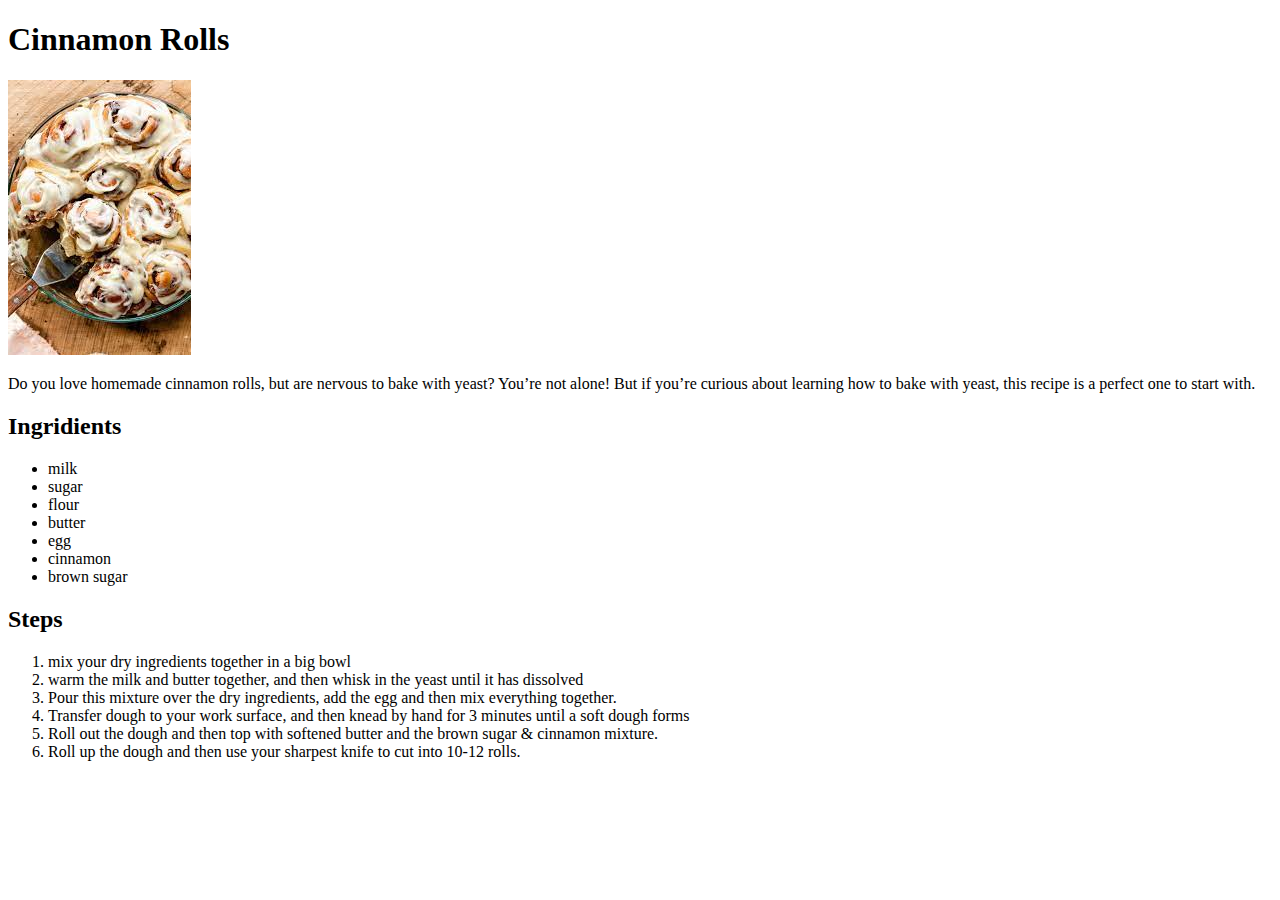
==== recipes/cinnamonrolls.html @ 1274153f "HTML part of the recipe project" ====
<!DOCTYPE html>
<html lang="en">
<head>
    <meta charset="UTF-8">
    <title>Cinnamon Rolls</title>
</head>
<body>
    <h1>Cinnamon Rolls</h1>
    <img src="../img/cinnamonrolls.jpeg" alt="frosted cinnamon rolls">
    <p>Do you love homemade cinnamon rolls, but are nervous to bake with yeast? You’re not alone! But if you’re curious about learning how to bake with yeast, this recipe is a perfect one to start with.</p>

    <h2>Ingridients</h2>
    <ul>
        <li>milk</li>
        <li>sugar</li>
        <li>flour</li>
        <li>butter</li>
        <li>egg</li>
        <li>cinnamon</li>
        <li>brown sugar</li>
    </ul>

    <h2>Steps</h2>
    <ol>
        <li> mix your dry ingredients together in a big bowl</li>
        <li>warm the milk and butter together, and then whisk in the yeast until it has dissolved</li>
        <li>Pour this mixture over the dry ingredients, add the egg and then mix everything together.</li>
        <li>Transfer dough to your work surface, and then knead by hand for 3 minutes until a soft dough forms</li>
        <li>Roll out the dough and then top with softened butter and the brown sugar & cinnamon mixture.</li>
        <li>Roll up the dough and then use your sharpest knife to cut into 10-12 rolls.</li>
        
    </ol>
    
</body>
</html>
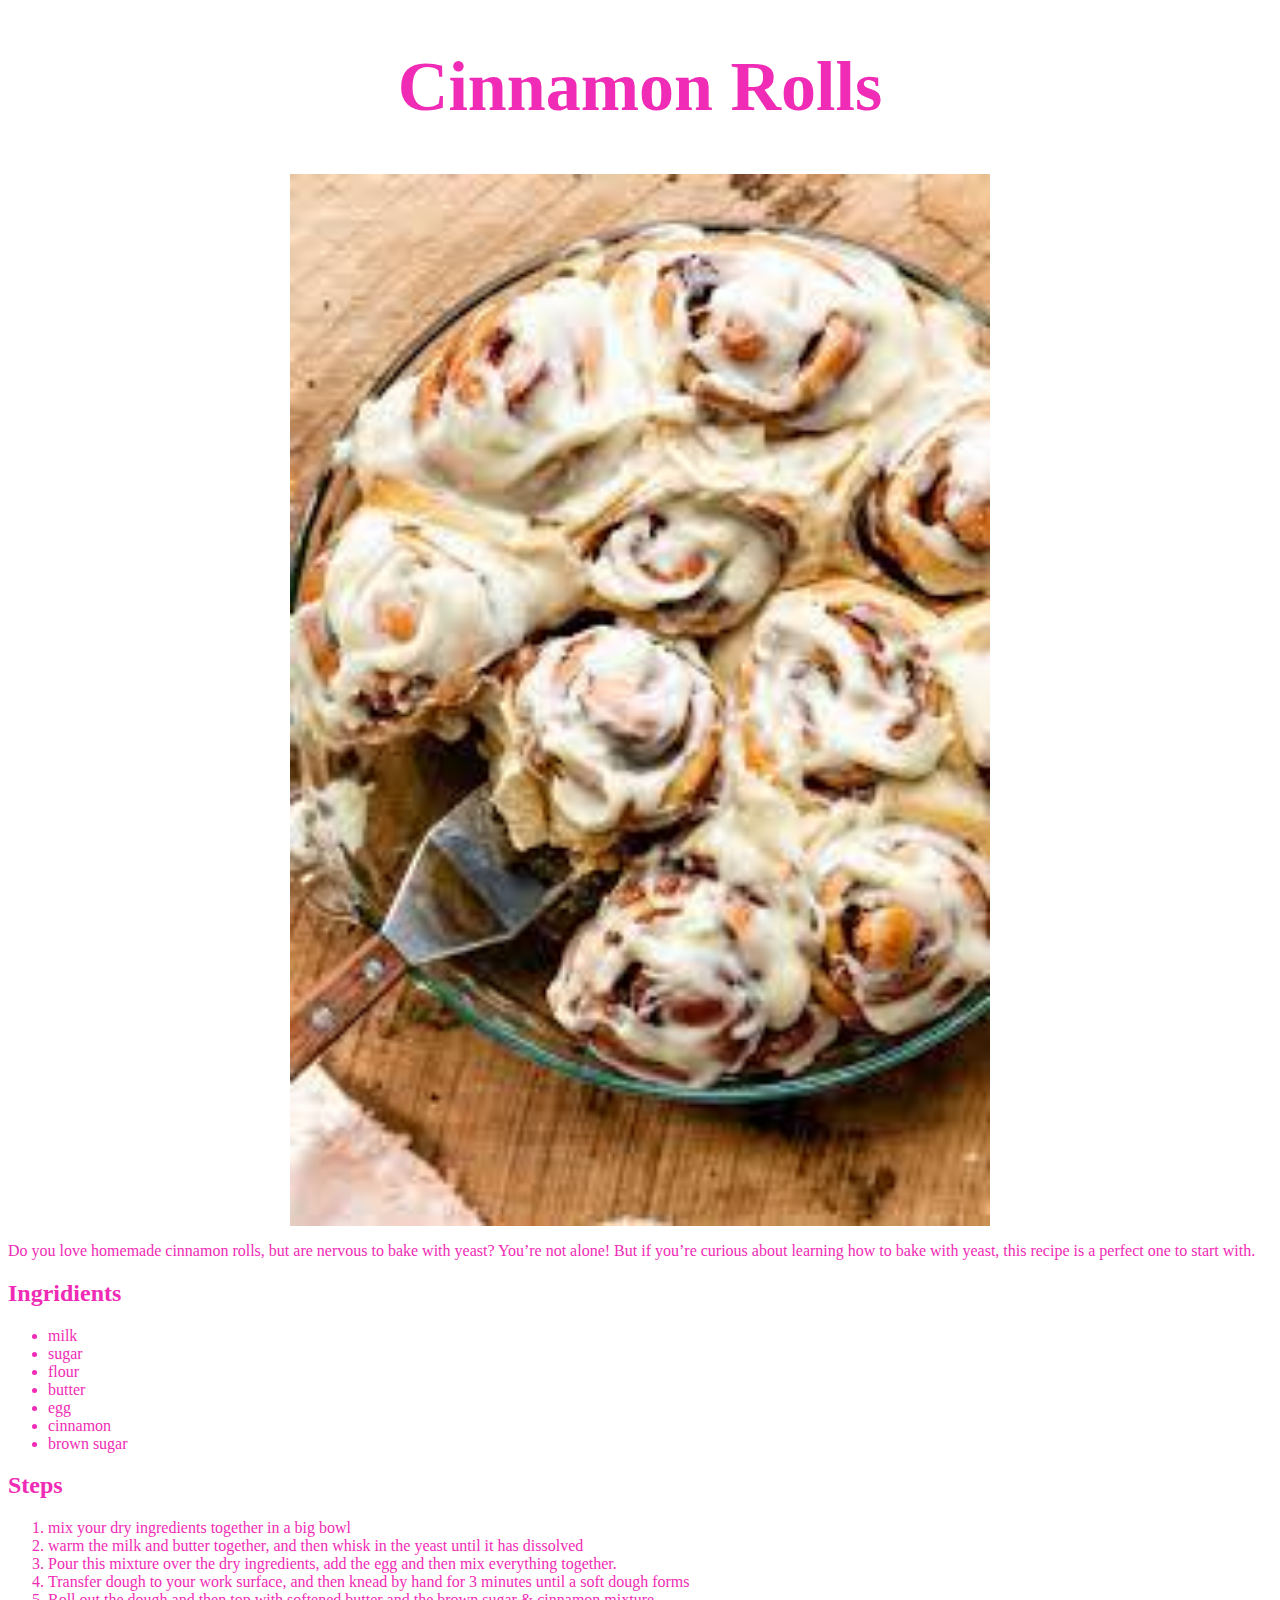
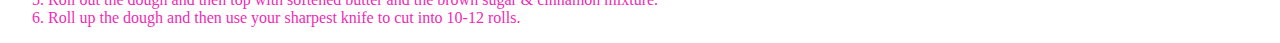
==== commit b93df77f: "Add some css to the recipe website" ====
--- a/recipes/cinnamonrolls.html
+++ b/recipes/cinnamonrolls.html
@@ -3,6 +3,7 @@
 <head>
     <meta charset="UTF-8">
     <title>Cinnamon Rolls</title>
+    <link rel="stylesheet" href="../styles.css">
 </head>
 <body>
     <h1>Cinnamon Rolls</h1>
--- a/styles.css
+++ b/styles.css
@@ -0,0 +1,28 @@
+* {
+    font-family: "Copperplate", fantasy;
+    /*background-color: rgb(255, 170, 219); */
+    background-color: white;
+    color: rgb(240, 43, 181);
+}
+#sitename {
+    font-size: 90px;
+    text-align: center;
+    font-weight: bold;
+}
+.main {
+    font-size: 50px;
+}
+
+img {
+    display: block;
+    margin-left: auto;
+    margin-right: auto;
+    width: 700px;
+}
+h1 {
+    font-size: 70px;
+    text-align: center;
+}
+p {
+    background-color: white;
+}